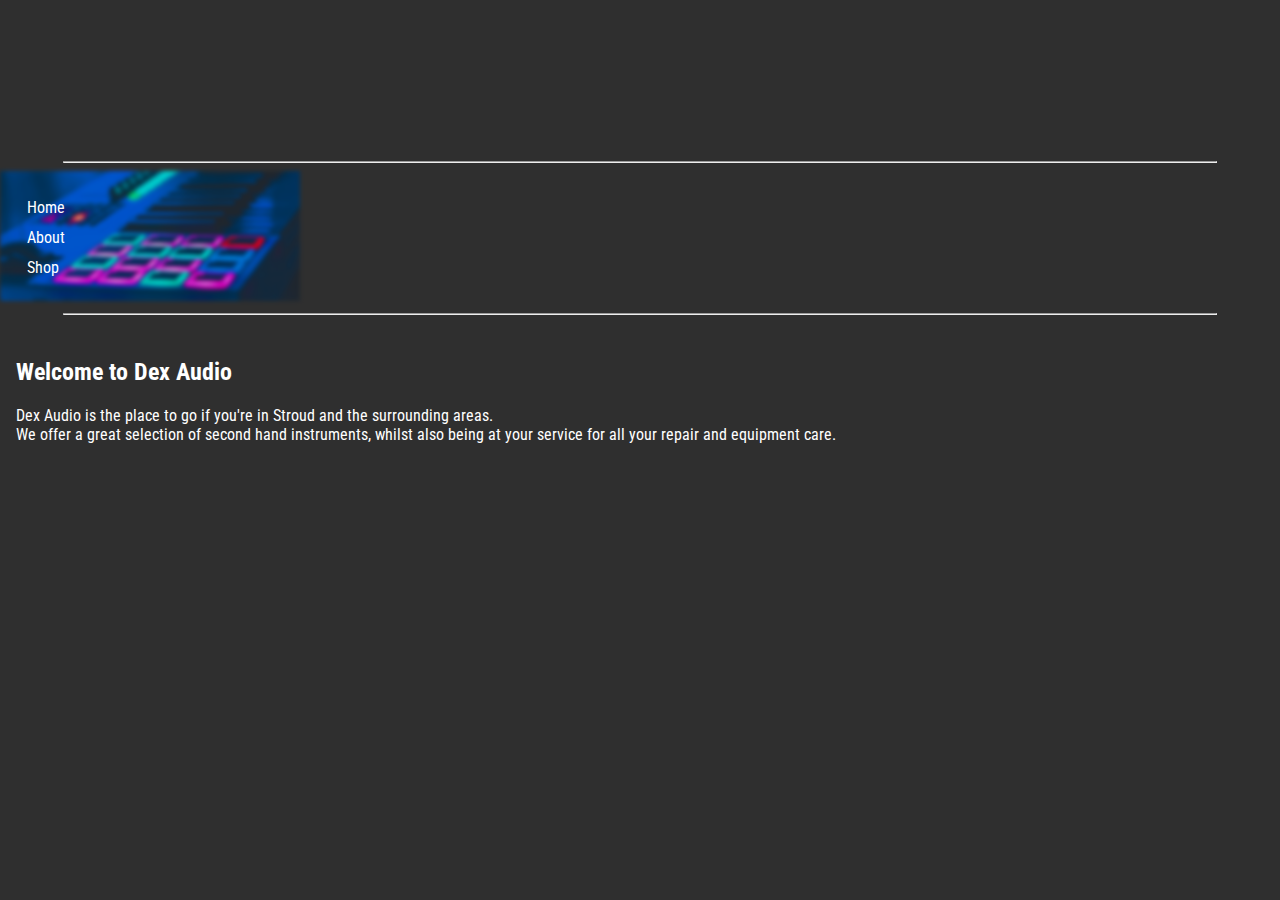
==== index.html @ d75ea922 "-" ====
<!DOCTYPE html>
<html lang="en">
<head>
    <meta charset="UTF-8">
    <meta http-equiv="X-UA-Compatible" content="IE=edge">
    <meta name="viewport" content="width=device-width, initial-scale=1.0">
    <link rel="preconnect" href="https://fonts.googleapis.com">
<link rel="preconnect" href="https://fonts.gstatic.com" crossorigin>
<link href="https://fonts.googleapis.com/css2?family=Roboto+Condensed:wght@300;400;700&display=swap" rel="stylesheet">
    <link rel="stylesheet" href="Style.css">
    <title>Dex Audio</title>
</head>
<body>
    <h1 class="header1">Dex Audio</h1>

    <hr>
    <nav class="nav-bar">
        <img src="music keyboard.jpeg" alt="" class="keyboard">
<ul>
    <li><a href="#">Home</a></li>
    <li><a href="about.html">About</a></li>
    <li><a href="#">Shop</a></li>
</ul>
</nav>
<hr>
<div class="welcome">
<H2>Welcome to Dex Audio</H2>
<p>Dex Audio is the place to go if you're  in Stroud and the surrounding areas.
    <br>
    We offer a great selection of second hand  instruments, whilst also being at your service for all your repair and equipment care. 

</p>
</div>
</body>
</html>
---- Style.css ----
body {
    margin: 0;
    padding: 0;
    background-color: rgb(47, 47, 47);
}

.header1 {
    font-size: 4rem;
    font-family: 'Roboto Condensed', sans-serif;
    text-align: center;
    opacity: 0;
    animation: fade 3s both;
    }
    @keyframes fade {
        100% {
            opacity: 1;
        }
    }
    .keyboard {
       width: 300px;
        position: absolute;
        z-index: -1;
        object-fit: cover;
        height: 130px;
        filter: blur(2px) brightness(0.8);
    }
    .navbar {
        position: relative;
        margin: 0;
        padding: 0;
    }

    ul {
        margin: 0;
        padding: 1em;
    }
    a {
        color: white;
        text-decoration: none;
        transition: .2s;
        font-size: 1rem;
        position: relative;
    }
    a:hover {
        color: rgb(172, 172, 172);
    left: 5px;
    }

    li {
        list-style: none;
        margin: .7em;
    }

    h1, h2, h3, h4, p, a, li {
        font-family: 'Roboto Condensed', sans-serif;
        color:white;
    }

    .welcome {
        max-width: 100%;
        padding: 1em;
    }
    .about-heading {
        padding: 1em;
        text-align: center;
    }
    .about-text {
        padding: 1em;
    }
    hr {
        width: 90vw;
        left: 5%;
    }
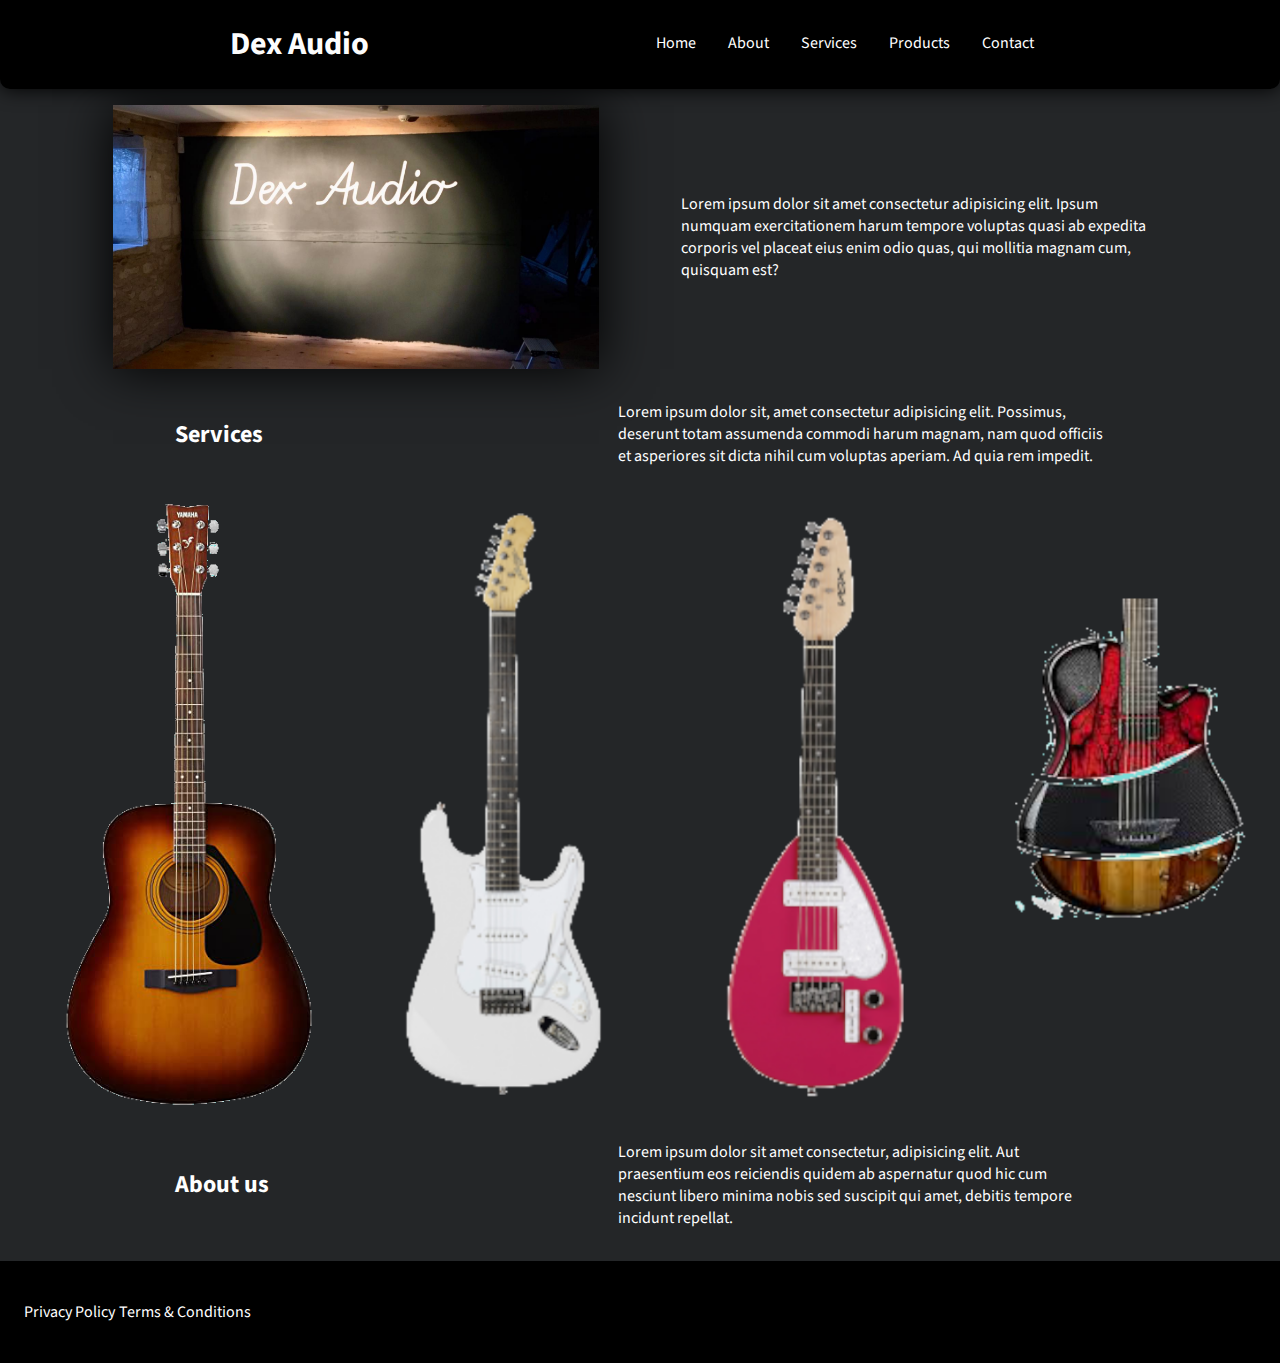
==== commit 39240a7a: "-" ====
--- a/index.html
+++ b/index.html
@@ -4,32 +4,73 @@
     <meta charset="UTF-8">
     <meta http-equiv="X-UA-Compatible" content="IE=edge">
     <meta name="viewport" content="width=device-width, initial-scale=1.0">
+
     <link rel="preconnect" href="https://fonts.googleapis.com">
-<link rel="preconnect" href="https://fonts.gstatic.com" crossorigin>
-<link href="https://fonts.googleapis.com/css2?family=Roboto+Condensed:wght@300;400;700&display=swap" rel="stylesheet">
-    <link rel="stylesheet" href="Style.css">
+    <link rel="preconnect" href="https://fonts.gstatic.com" crossorigin>
+    <link href="https://fonts.googleapis.com/css2?family=Source+Sans+Pro:wght@200;300;400;600&display=swap"     rel="stylesheet">
+
+    <link rel="stylesheet" href="./style/styles.css">
+
     <title>Dex Audio</title>
 </head>
 <body>
-    <h1 class="header1">Dex Audio</h1>
+    <div class="header">
+        <h1>Dex Audio</h1>
+        <label class="menu-label">
+            <div class="bars">
+                <span class="bar1"></span>
+                <span class="bar2"></span>
+                <span class="bar3"></span>
+                <span class="bar4"></span>
 
-    <hr>
-    <nav class="nav-bar">
-        <img src="music keyboard.jpeg" alt="" class="keyboard">
-<ul>
-    <li><a href="#">Home</a></li>
-    <li><a href="about.html">About</a></li>
-    <li><a href="#">Shop</a></li>
-</ul>
-</nav>
-<hr>
-<div class="welcome">
-<H2>Welcome to Dex Audio</H2>
-<p>Dex Audio is the place to go if you're  in Stroud and the surrounding areas.
-    <br>
-    We offer a great selection of second hand  instruments, whilst also being at your service for all your repair and equipment care. 
+                <span class="fret1"></span>
+                <span class="fret2"></span>
+                <span class="fret3"></span>
+                <span class="fret4"></span>
 
-</p>
-</div>
+                <span class="dot1"></span>
+                <span class="dot2"></span>
+                <span class="dot3"></span>
+            </div>
+            Menu
+        </label>
+        <nav class="navigation">
+            <ul class="nav-list">
+                <li><a href="#">Home</a></li>
+                <li><a href="#">About</a></li>
+                <li><a href="#">Services</a></li>
+                <li><a href="#">Products</a></li>
+                <li><a href="#">Contact</a></li>
+            </ul>
+        </nav>
+    </div>
+    <div class="section">
+            <img src="./dex1.png" alt="" class="image">
+            <p>Lorem ipsum dolor sit amet consectetur adipisicing elit. Ipsum numquam exercitationem harum tempore voluptas quasi ab expedita corporis vel placeat eius enim odio quas, qui mollitia magnam cum, quisquam est?</p>
+    </div>
+    <div class="section">
+        <h2>Services</h2>
+        <p>Lorem ipsum dolor sit, amet consectetur adipisicing elit. Possimus, deserunt totam assumenda commodi harum magnam, nam quod officiis et asperiores sit dicta nihil cum voluptas aperiam. Ad quia rem impedit.</p>
+    </div>
+    <div class="gallery">
+        <img src="./images/Guitar1.png" alt="">
+        <img src="./images/Guitar2.png" alt="">
+        <img src="./images/Guitar3.png" alt="">
+        <img src="./images/Guitar4.png" alt="">
+    </div>
+    <div class="section">
+        <h2>About us</h2>
+        <p>Lorem ipsum dolor sit amet consectetur, adipisicing elit. Aut praesentium eos reiciendis quidem ab aspernatur quod hic cum nesciunt libero minima nobis sed suscipit qui amet, debitis tempore incidunt repellat.</p>
+    </div>
+    <footer>
+        <div class="legal-footer">
+            <a href="">Privacy Policy</a>
+            <a href="">Terms & Conditions</a>
+        </div>
+        <div class="social-footer">
+            
+        </div>
+    </footer>
+    <script type="text/javascript" src="./script/script.js"></script>
 </body>
 </html>--- a/style/styles.css
+++ b/style/styles.css
@@ -0,0 +1,328 @@
+body {
+    margin: 0;
+    padding: 0;
+    overflow-x: hidden;
+    background-color: rgb(36, 38, 40);
+    animation: fade-page 1s both 1s;
+    animation-iteration-count: 1;
+}
+@keyframes fade-page {
+    0% {
+        filter: brightness(0) blur(5px);
+    }
+    100% {
+        filter: brightness(1) blur(0px);
+    }
+}
+
+h1, h2, h3, h4, p, a, li, label {
+    font-family: 'Source Sans Pro', sans-serif;
+    color: white;
+
+}
+li {
+    list-style: none;
+}
+a {
+    text-decoration: none;
+    color: white;
+    border-bottom: 2px solid transparent;
+    transition: .2s;
+}
+a:hover {
+    color: rgb(220, 220, 220);
+    border-bottom: 2px solid white;
+}
+.nav-list {
+    display: flex;
+}
+.nav-list > * {
+    margin: 1em;
+}
+.header {
+    display: flex;
+    justify-content: space-evenly;
+    background-color: black;
+    max-width: 100vw;
+    box-shadow: 0px 0px 20px black;
+    border-bottom-right-radius: 10px;
+    border-bottom-left-radius: 10px;
+}
+
+.bars {
+    display: none;
+}
+.menu-label {
+    display: none;
+}
+.section {
+    max-width: 100%;
+    display: flex;
+    flex-direction: row;
+    flex-wrap: wrap;
+    align-items: center;
+    justify-content: space-evenly;
+    margin: 1em 0em;
+    padding: 0em 2em;
+}
+.section > * {
+    max-width: 40%;
+    min-width: 300px;
+}
+.image {
+    box-shadow: 0px 0px 50px black;
+}
+.gallery {
+    max-width: 100vw;
+    padding: 0em 2em;
+    display: flex;
+    overflow-x: scroll;
+    overflow-y: hidden;
+    scroll-snap-type: x mandatory;
+    scroll-snap-align: center;
+
+}
+.gallery > * {
+    max-width: 30%;
+    min-width: 250px;
+    height: max-content;
+    scroll-snap-stop: always;
+    margin: 0em 2em;
+    transition: .2s;
+}
+.gallery > *:hover {
+    transform: scale(1.05);
+    z-index: 20;
+}
+
+footer {
+    background-color: black;
+    padding: 2em 1em;
+    display: flex;
+    flex-wrap: wrap;
+}
+footer > * {
+    margin: .5em;
+}
+p {
+    font-size: 1rem;
+}
+
+@media screen and (max-width: 700px) {
+    .section > * {
+        max-width: 90%;
+    }
+    .header {
+        justify-content: center;
+        flex-direction: column;
+        position: sticky;
+        top: 0px;
+        box-shadow: 0px 0px 20px rgba(0, 0, 0, 0.597);
+    }
+    .welcome-text {
+        max-width: 90%;
+    }
+    .nav-list {
+        flex-direction: column;
+        align-items: flex-end;
+        animation: hide-nav 1s both;
+    }
+    @keyframes hide-nav {
+        0% {
+            opacity: 1;
+            margin-top: 0px;
+        }
+        50% {
+            opacity: 0;
+            margin-top: -2%;
+        }
+        100% {
+            margin-top: -100%;
+            opacity: 0;
+        }
+    }
+    .show-nav {
+        animation: show-nav 1s both;
+    }
+    @keyframes show-nav {
+        0% {
+            opacity: 0;
+            margin-top: -100%;
+        }
+        50% {
+            opacity: 0;
+            margin-top: -2%;
+        }
+        100% {
+            opacity: 1;
+            margin-top: 0px;
+        }
+    }
+
+    .nav-list > * {
+        margin: 1em 1em 1em 0em;
+        max-width: 100%;
+    }
+    h1 {
+        max-width: calc(100% - 1em);
+        position: relative;
+        left: 1em;
+
+    }
+
+    /*Guitar menu button*/
+    .menu-label {
+        display: block;
+        position: absolute;
+        right: 1em;
+        top: 20px;
+    }
+
+    .bars {
+        display: flex;
+        flex-direction: column;
+        justify-content: space-evenly;
+        height: 25px;
+        width: 40px;
+        position: relative;
+
+        border-top:  1px solid rgb(82, 82, 82);
+        border-bottom: 1px solid rgb(82, 82, 82);
+    }
+
+    .bar1 {
+        height: 2.5px;
+        width: 100%;
+        background-color: rgb(236, 236, 236);
+        z-index: 2;
+        box-shadow:  0px 0px 2px grey;
+    }
+    .bar2 {
+        height: 2px;
+        width: 100%;
+        background-color: rgb(236, 236, 236);
+        z-index: 2;
+        box-shadow:  0px 0px 2px grey;
+    }
+    .bar3 {
+        height: 1.5px;
+        width: 100%;
+        background-color: rgb(236, 236, 236);
+        z-index: 2;
+        box-shadow:  0px 0px 2px grey;
+    }
+    .bar4 {
+        height: 1px;
+        width: 100%;
+        background-color: rgb(236, 236, 236);
+        z-index: 2;
+        box-shadow:  0px 0px 2px grey;
+    }
+
+    .strum-bar1 {
+        animation: strum .5s both;
+    }
+    .strum-bar2 {
+        animation: strum .5s both .1s;
+    }
+    .strum-bar3 {
+        animation: strum .5s both .2s;
+    }
+    .strum.bar4 {
+        animation: strum .5s both .3s;
+    }
+
+    @keyframes strum {
+        0% {
+            margin-top: 1px;
+        }
+        10% {
+            margin-top: -1px;
+        }
+        20% {
+            margin-top: 1px;
+        }
+        30% {
+            margin-top: -1px;
+        }
+        40% {
+            margin-top: 1px;
+        }
+        50% {
+            margin-top: -1px;
+        }
+        60% {
+            margin-top: 1px;
+        }
+        70% {
+            margin-top: -1px;
+        }
+        80% {
+            margin-top: 1px;
+        }
+        80% {
+            margin-top: -.5px;
+        }
+        90% {
+            margin-top: 0.5px;
+        }
+        100% {
+            margin-top: 0px;
+        }
+    }
+    .fret1 {
+        position: absolute;
+        height: 100%;
+        width: 1.5px;
+        background-color: white;
+        z-index: 2;
+    }
+    .fret2 {
+        position: absolute;
+        height: 100%;
+        width: 1.5px;
+        background-color: white;
+        left: 10px;
+    }
+    .fret3 {
+        position: absolute;
+        height: 100%;
+        width: 1.5px;
+        background-color: white;
+        left: 20px;
+    }
+    .fret4 {
+        position: absolute;
+        height: 100%;
+        width: 1.5px;
+        background-color: white;
+        left: 30px;
+    }
+    .dot1 {
+        height: 3px;
+        width: 3px;
+        background-color: rgb(158, 158, 158);
+        position: absolute;
+        left: 5px;
+        top: 50%;
+        border-radius: 50%;
+    }
+    .dot2 {
+        height: 3px;
+        width: 3px;
+        background-color: rgb(158, 158, 158);
+        position: absolute;
+        left: 25px;
+        top: 25%;
+        border-radius: 50%;
+    }
+    .dot3 {
+        height: 3px;
+        width: 3px;
+        background-color: rgb(158, 158, 158);
+        position: absolute;
+        left: 25px;
+        top: 75%;
+        border-radius: 50%;
+    }
+}
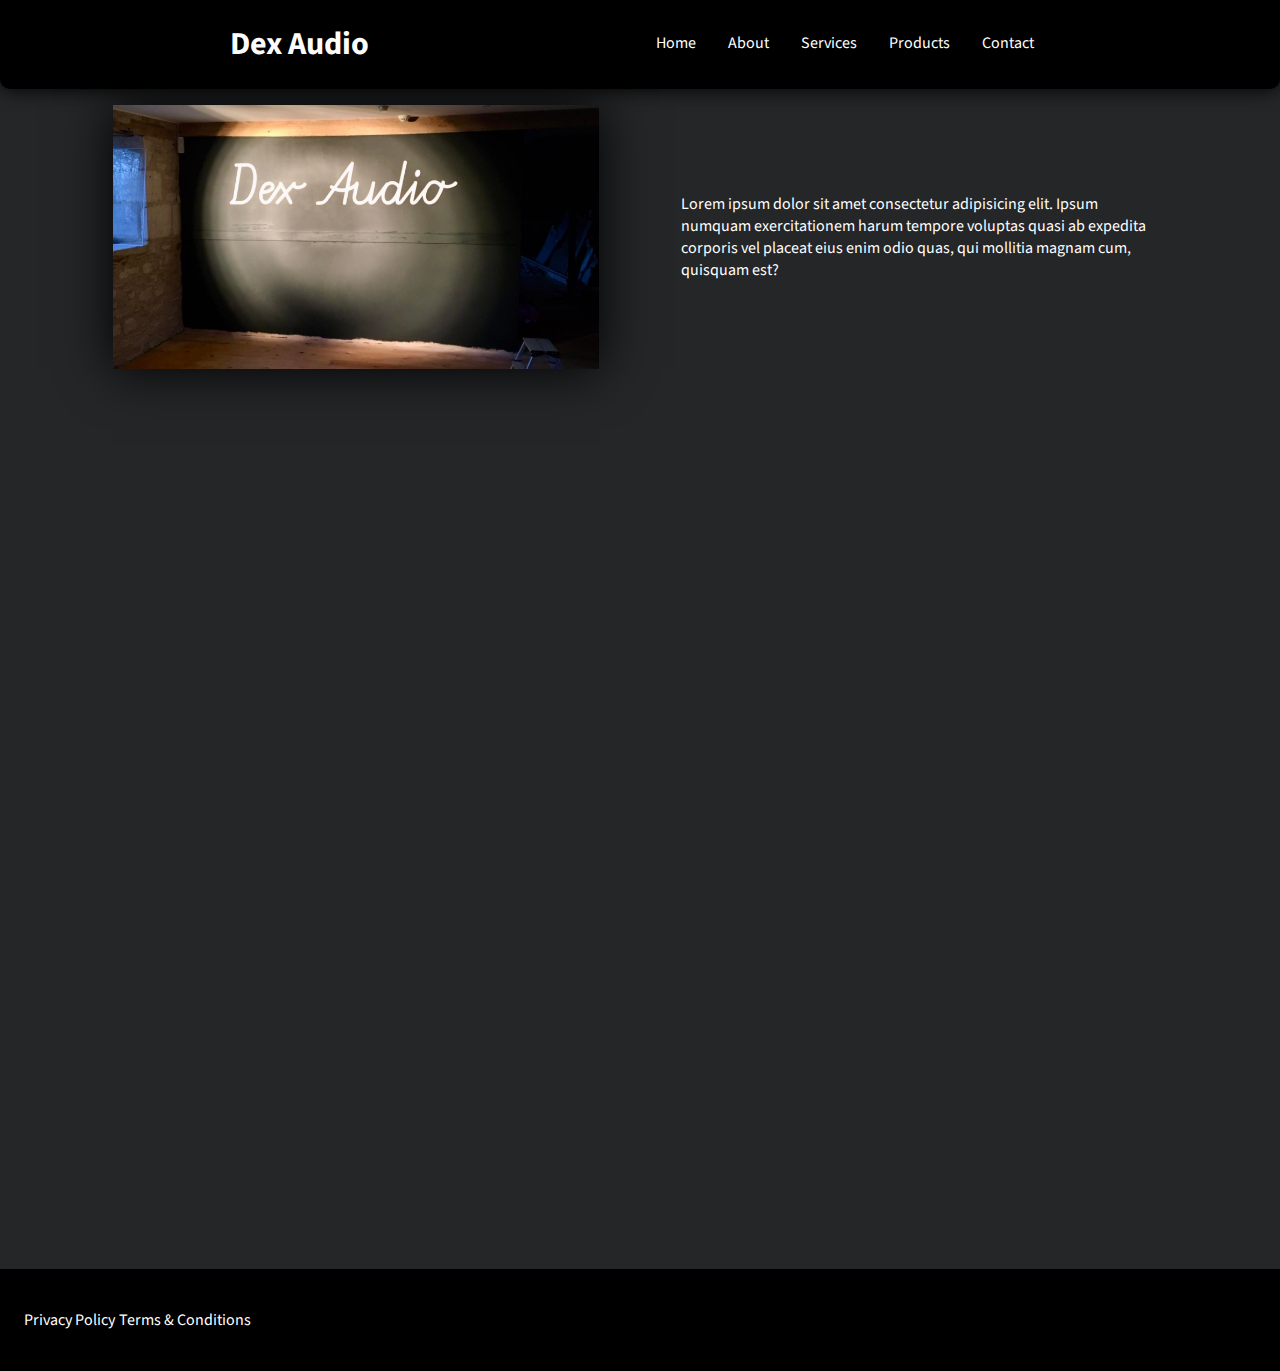
==== commit a0665c58: "-" ====
--- a/index.html
+++ b/index.html
@@ -49,18 +49,18 @@
             <p>Lorem ipsum dolor sit amet consectetur adipisicing elit. Ipsum numquam exercitationem harum tempore voluptas quasi ab expedita corporis vel placeat eius enim odio quas, qui mollitia magnam cum, quisquam est?</p>
     </div>
     <div class="section">
-        <h2>Services</h2>
-        <p>Lorem ipsum dolor sit, amet consectetur adipisicing elit. Possimus, deserunt totam assumenda commodi harum magnam, nam quod officiis et asperiores sit dicta nihil cum voluptas aperiam. Ad quia rem impedit.</p>
+        <h2 class="item">Services</h2>
+        <p class="item">Lorem ipsum dolor sit, amet consectetur adipisicing elit. Possimus, deserunt totam assumenda commodi harum magnam, nam quod officiis et asperiores sit dicta nihil cum voluptas aperiam. Ad quia rem impedit.</p>
     </div>
-    <div class="gallery">
+    <div class="gallery item">
         <img src="./images/Guitar1.png" alt="">
         <img src="./images/Guitar2.png" alt="">
         <img src="./images/Guitar3.png" alt="">
         <img src="./images/Guitar4.png" alt="">
     </div>
     <div class="section">
-        <h2>About us</h2>
-        <p>Lorem ipsum dolor sit amet consectetur, adipisicing elit. Aut praesentium eos reiciendis quidem ab aspernatur quod hic cum nesciunt libero minima nobis sed suscipit qui amet, debitis tempore incidunt repellat.</p>
+        <h2 class="item">About us</h2>
+        <p class="item">Lorem ipsum dolor sit amet consectetur, adipisicing elit. Aut praesentium eos reiciendis quidem ab aspernatur quod hic cum nesciunt libero minima nobis sed suscipit qui amet, debitis tempore incidunt repellat.</p>
     </div>
     <footer>
         <div class="legal-footer">
@@ -68,7 +68,7 @@
             <a href="">Terms & Conditions</a>
         </div>
         <div class="social-footer">
-            
+
         </div>
     </footer>
     <script type="text/javascript" src="./script/script.js"></script>
--- a/style/styles.css
+++ b/style/styles.css
@@ -47,6 +47,7 @@
     box-shadow: 0px 0px 20px black;
     border-bottom-right-radius: 10px;
     border-bottom-left-radius: 10px;
+    z-index: 20;
 }
 
 .bars {
@@ -83,16 +84,12 @@
 
 }
 .gallery > * {
-    max-width: 30%;
-    min-width: 250px;
-    height: max-content;
+    width: 20%;
+    min-width: 200px;
     scroll-snap-stop: always;
     margin: 0em 2em;
+    padding: 1em 0em;
     transition: .2s;
-}
-.gallery > *:hover {
-    transform: scale(1.05);
-    z-index: 20;
 }
 
 footer {
@@ -106,6 +103,22 @@
 }
 p {
     font-size: 1rem;
+}
+.item {
+    opacity: 0;
+}
+.show-item {
+    animation: show-item 1s both;
+}
+@keyframes show-item {
+    0% {
+        opacity: 0;
+        transform: scale(0.7);
+    }
+    100% {
+        opacity: 1;
+        transform: scale(1);
+    }
 }
 
 @media screen and (max-width: 700px) {
